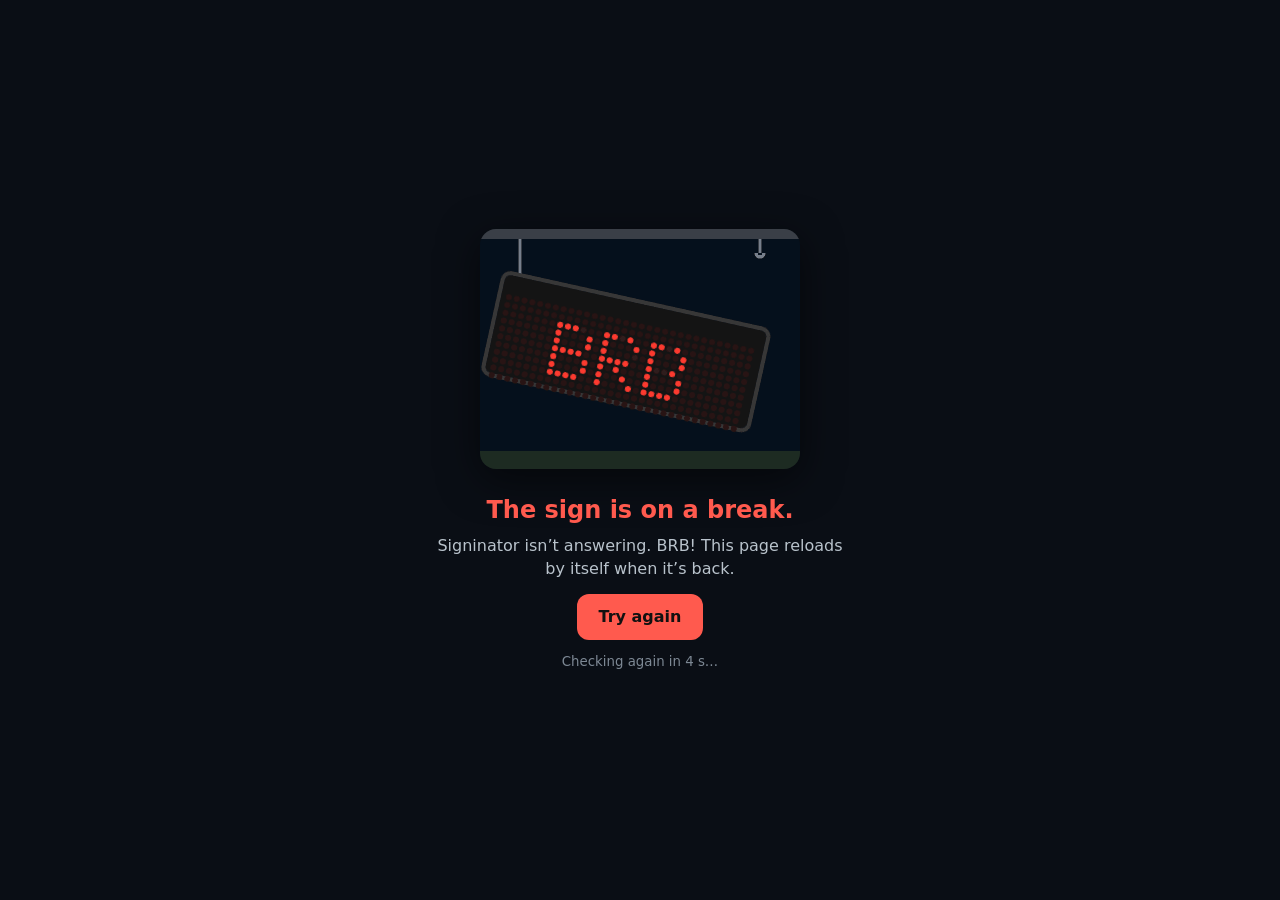
==== static/offline.html @ 527d9e11 "Offline screen: when the app can't reach Signinator it shows a custom page (the sign hanging by a ch" ====
<!doctype html>
<html lang="en"><head><meta charset="utf-8">
<meta name="viewport" content="width=device-width,initial-scale=1,viewport-fit=cover">
<meta name="theme-color" content="#0A0E15"><title>Signinator is offline</title>
<style>
html,body{height:100%;margin:0}
body{background:#0A0E15;color:#eef2f5;font:16px/1.45 system-ui,-apple-system,Segoe UI,Roboto,sans-serif;display:flex;align-items:center;justify-content:center;text-align:center;padding:20px;box-sizing:border-box}
main{max-width:420px}
img{width:100%;max-width:320px;height:auto;border-radius:16px;box-shadow:0 10px 40px #0008;image-rendering:auto}
h1{font-size:24px;margin:18px 0 6px;color:#ff5a4e}
p{margin:0 0 14px;color:#b9c3cc}
button{font:inherit;font-weight:700;border:0;border-radius:12px;padding:11px 22px;background:#ff5a4e;color:#111;cursor:pointer}
small{display:block;margin-top:12px;color:#7d8894}
</style></head><body><main>
<img src="/static/offline.gif" alt="The sign hanging by one chain, flickering BRB" width="320" height="240">
<h1>The sign is on a break.</h1>
<p>Signinator isn’t answering. BRB! This page reloads by itself when it’s back.</p>
<button type="button" id="again">Try again</button>
<small id="st">Checking every 5 seconds…</small>
</main>
<script>
// back as soon as Signinator answers again
var n = 5, st = document.getElementById('st');
function check() {
  fetch('/static/', { cache: 'no-store' }).then(function (r) { if (r.status < 500) location.reload(); }).catch(function () {});
}
setInterval(function () { n--; if (n <= 0) { n = 5; check(); } st.textContent = navigator.onLine === false ? 'Your phone is offline: check its Wi-Fi.' : 'Checking again in ' + n + ' s…'; }, 1000);
document.getElementById('again').onclick = function () { st.textContent = 'Checking…'; check(); setTimeout(function () { location.reload(); }, 600); };
window.addEventListener('online', check);
</script></body></html>
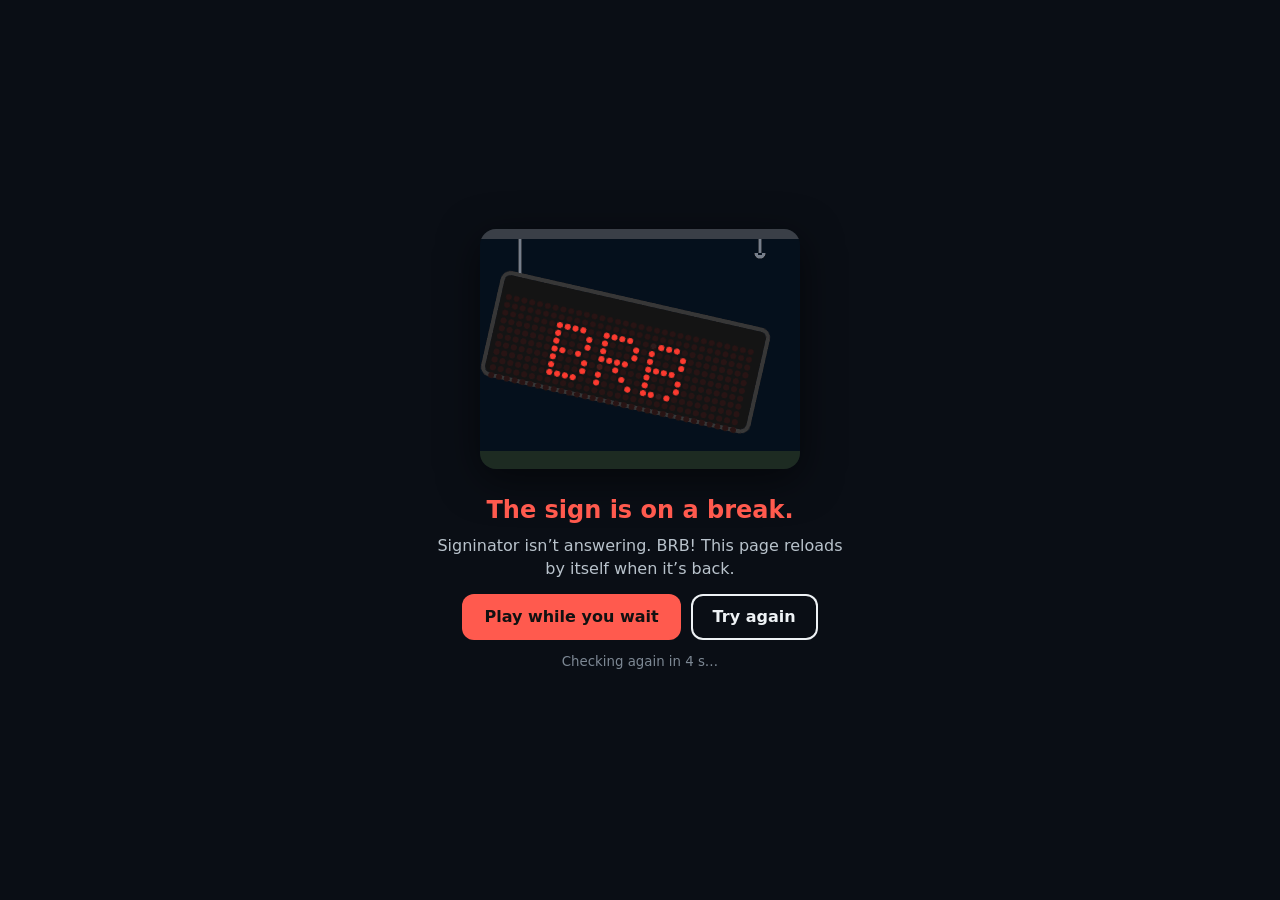
==== commit 381c2335: "Offline screen: a little jump-over-things game to play while the server is down (Play while you wait" ====
--- a/static/offline.html
+++ b/static/offline.html
@@ -11,11 +11,16 @@
 p{margin:0 0 14px;color:#b9c3cc}
 button{font:inherit;font-weight:700;border:0;border-radius:12px;padding:11px 22px;background:#ff5a4e;color:#111;cursor:pointer}
 small{display:block;margin-top:12px;color:#7d8894}
+canvas{width:100%;max-width:320px;aspect-ratio:320/170;border-radius:16px;box-shadow:0 10px 40px #0008;touch-action:manipulation;cursor:pointer;display:block;margin:0 auto}
+canvas[hidden]{display:none}
+.btns{display:flex;gap:10px;justify-content:center;flex-wrap:wrap}
+button.ghost{background:transparent;color:inherit;box-shadow:inset 0 0 0 2px currentColor}
 </style></head><body><main>
-<img src="/static/offline.gif" alt="The sign hanging by one chain, flickering BRB" width="320" height="240">
+<img id="pic" src="/static/offline.gif" alt="The sign hanging by one chain, flickering BRB" width="320" height="240">
+<canvas id="game" hidden aria-label="A little jumping game"></canvas>
 <h1>The sign is on a break.</h1>
 <p>Signinator isn’t answering. BRB! This page reloads by itself when it’s back.</p>
-<button type="button" id="again">Try again</button>
+<div class="btns"><button type="button" id="play">Play while you wait</button> <button type="button" id="again" class="ghost">Try again</button></div>
 <small id="st">Checking every 5 seconds…</small>
 </main>
 <script>
@@ -27,4 +32,61 @@
 setInterval(function () { n--; if (n <= 0) { n = 5; check(); } st.textContent = navigator.onLine === false ? 'Your phone is offline: check its Wi-Fi.' : 'Checking again in ' + n + ' s…'; }, 1000);
 document.getElementById('again').onclick = function () { st.textContent = 'Checking…'; check(); setTimeout(function () { location.reload(); }, 600); };
 window.addEventListener('online', check);
-</script></body></html>
+</script><script>
+window.GAME = { key: 'signinator-hop-best', ground: '#3a3a42', line: '#5c5c66', text: '#ffd43b', over: 'The sign fell over. BRB.',
+  sky: function (x, W, H, t) { x.fillStyle = '#14131a'; x.fillRect(0, 0, W, H); for (var i = 0; i < 5; i++) { var bx = ((i * 90 - t * 25) % (W + 80) + W + 80) % (W + 80) - 40; x.fillStyle = '#22212b'; x.fillRect(bx, 60 - (i % 3) * 18, 50, 90); x.fillStyle = '#ffd43b33'; for (var j = 0; j < 4; j++) x.fillRect(bx + 8 + (j % 2) * 22, 70 - (i % 3) * 18 + Math.floor(j / 2) * 20, 10, 8); } },
+  hero: { w: 34, h: 42, draw: function (x, t, air, dead) {
+    var b = air ? 0 : Math.abs(Math.sin(t * 12)) * 3; x.translate(0, -b); if (dead) { x.rotate(0.5); }
+    x.fillStyle = '#888'; x.fillRect(15, -16, 4, 16);
+    x.fillStyle = '#ffd43b'; x.fillRect(0, -42, 34, 26); x.fillStyle = '#14131a'; x.fillRect(2, -40, 30, 22);
+    x.fillStyle = (Math.floor(t * 3) % 2) ? '#ff6b6b' : '#ffd43b'; x.font = '800 12px system-ui,sans-serif'; x.textAlign = 'center'; x.fillText(dead ? 'OOF' : 'BRB', 17, -25); x.textAlign = 'left';
+    x.fillStyle = '#ddd'; x.fillRect(10, -2, 4, 2); x.fillRect(20, -2, 4, 2); } },
+  obs: [
+    { w: 18, h: 24, draw: function (x, w, h) { x.fillStyle = '#ff922b'; x.beginPath(); x.moveTo(w / 2, -h); x.lineTo(w, 0); x.lineTo(0, 0); x.fill(); x.fillStyle = '#fff'; x.fillRect(4, -12, w - 8, 3); } },
+    { w: 30, h: 14, draw: function (x, w, h) { x.fillStyle = '#e03131'; x.fillRect(0, -h, w, 6); x.fillStyle = '#fff'; x.fillRect(6, -h, 6, 6); x.fillRect(18, -h, 6, 6); x.fillStyle = '#888'; x.fillRect(3, -8, 3, 8); x.fillRect(w - 6, -8, 3, 8); } },
+    { w: 24, h: 30, draw: function (x, w, h) { x.fillStyle = '#495057'; x.fillRect(0, -h, w, h); x.fillStyle = '#ffd43b'; x.font = '800 8px sans-serif'; x.fillText('404', 4, -h / 2 + 3); } }
+  ] };
+// Play while you wait: a tiny jump-over-things runner, drawn on a canvas (no files needed, so it works offline)
+(function () {
+  var T = window.GAME, cv = document.getElementById('game'), pic = document.getElementById('pic'), btn = document.getElementById('play');
+  var W = 320, H = 170, G = 140, x = cv.getContext('2d'), dpr = Math.min(3, window.devicePixelRatio || 1);
+  cv.width = W * dpr; cv.height = H * dpr; x.scale(dpr, dpr);
+  var best = 0; try { best = +localStorage.getItem(T.key) || 0; } catch (e) {}
+  var s, raf = 0, last = 0;
+  function reset() { s = { y: 0, vy: 0, obs: [], next: 60, sp: 150, t: 0, score: 0, over: false, deco: [] }; }
+  function jump() {
+    if (!s || s.over) { reset(); return; }
+    if (s.y === 0) { s.vy = 420; }
+  }
+  function start() { pic.hidden = true; cv.hidden = false; btn.textContent = 'Jump'; reset(); last = 0; cancelAnimationFrame(raf); raf = requestAnimationFrame(loop); }
+  btn.onclick = function () { if (cv.hidden) start(); else jump(); };
+  cv.addEventListener('pointerdown', function (e) { e.preventDefault(); jump(); });
+  addEventListener('keydown', function (e) { if (cv.hidden) return; if (e.code === 'Space' || e.code === 'ArrowUp') { e.preventDefault(); jump(); } });
+  function hit(o) { var px = 40, pw = T.hero.w - 8, py = G - s.y - T.hero.h + 4; return px + pw > o.x + 3 && px < o.x + o.w - 3 && py + T.hero.h - 6 > G - o.h; }
+  function loop(ts) {
+    var dt = last ? Math.min(0.05, (ts - last) / 1000) : 0; last = ts;
+    if (!s.over) {
+      s.t += dt; s.sp = 150 + s.t * 6; s.score += dt * 10;
+      s.vy -= 1300 * dt; s.y = Math.max(0, s.y + s.vy * dt); if (s.y === 0) s.vy = 0;
+      s.next -= s.sp * dt;
+      if (s.next <= 0) { var k = T.obs[Math.floor(Math.random() * T.obs.length)]; s.obs.push({ x: W + 10, w: k.w, h: k.h, k: k }); s.next = 140 + Math.random() * 160 + s.sp * 0.25; }
+      for (var i = s.obs.length - 1; i >= 0; i--) { var o = s.obs[i]; o.x -= s.sp * dt; if (o.x < -40) s.obs.splice(i, 1); else if (hit(o)) { s.over = true; if (s.score > best) { best = Math.floor(s.score); try { localStorage.setItem(T.key, best); } catch (e) {} } } }
+    }
+    draw(); raf = requestAnimationFrame(loop);
+  }
+  function draw() {
+    x.clearRect(0, 0, W, H); T.sky(x, W, H, s.t);
+    x.fillStyle = T.ground; x.fillRect(0, G, W, H - G);
+    x.strokeStyle = T.line; x.lineWidth = 2; x.beginPath(); x.moveTo(0, G + 1); x.lineTo(W, G + 1); x.stroke();
+    // ground speckles scroll by
+    x.fillStyle = T.line; for (var i = 0; i < 14; i++) { var gx = ((i * 53 - s.t * s.sp) % W + W) % W; x.fillRect(gx, G + 8 + (i * 7) % 18, 3 + (i % 3), 2); }
+    s.obs.forEach(function (o) { x.save(); x.translate(o.x, G); o.k.draw(x, o.w, o.h); x.restore(); });
+    x.save(); x.translate(40, G - s.y); T.hero.draw(x, s.t, s.y > 0, s.over); x.restore();
+    x.fillStyle = T.text; x.font = '700 13px system-ui,sans-serif'; x.textAlign = 'right';
+    x.fillText(String(Math.floor(s.score)).padStart(5, '0') + (best ? '   best ' + best : ''), W - 10, 20);
+    if (s.over) { x.textAlign = 'center'; x.font = '800 18px system-ui,sans-serif'; x.fillText(T.over, W / 2, 62); x.font = '600 12px system-ui,sans-serif'; x.fillText('tap to try again', W / 2, 82); }
+    else if (s.t < 2.2) { x.textAlign = 'center'; x.font = '600 12px system-ui,sans-serif'; x.fillText('tap to jump', W / 2, 62); }
+  }
+})();
+</script>
+</body></html>
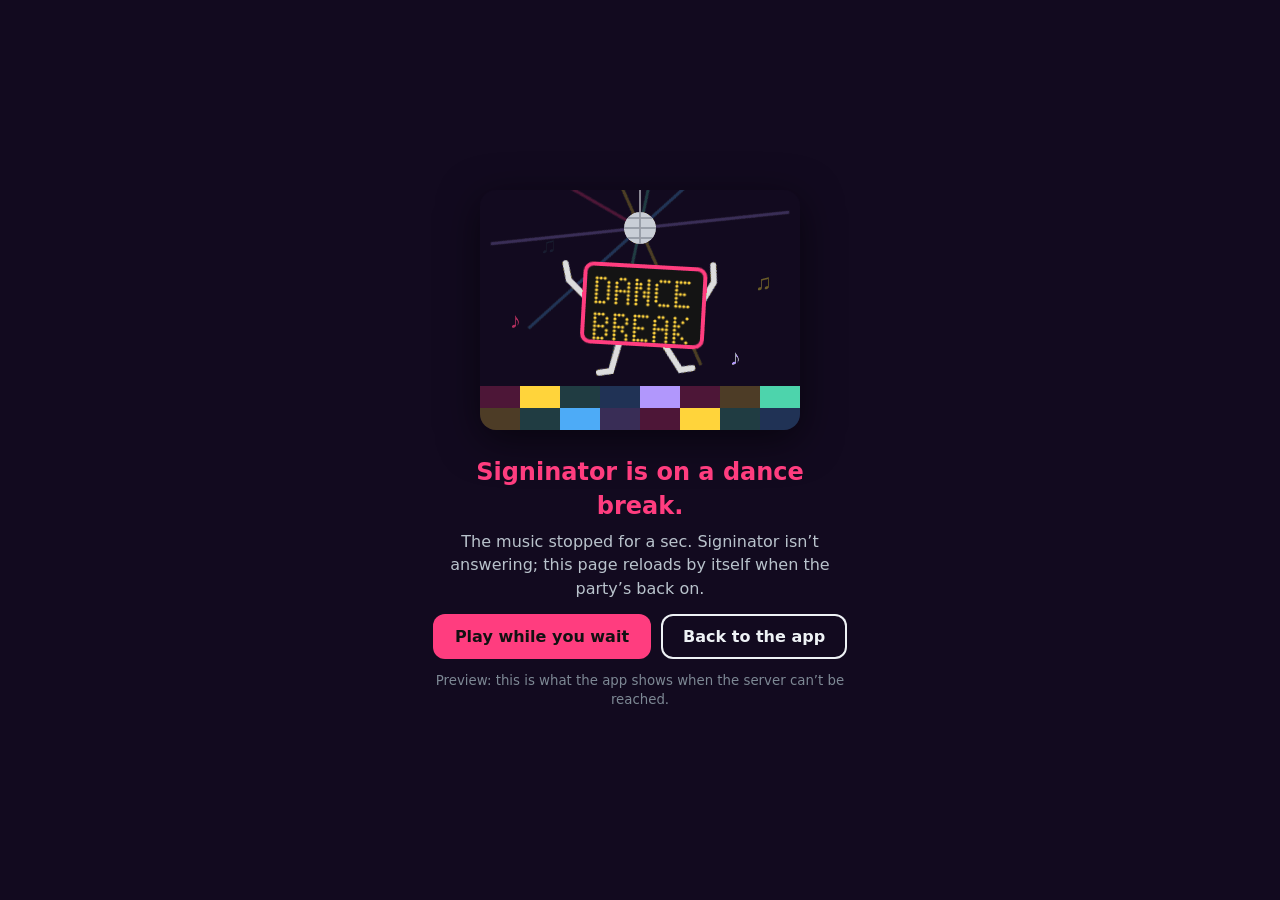
==== commit 931a40ca: "Down screen is a dance break now: the sign dancing under a disco ball (GIF) and a dancing game (jump" ====
--- a/static/offline.html
+++ b/static/offline.html
@@ -1,50 +1,61 @@
 <!doctype html>
 <html lang="en"><head><meta charset="utf-8">
 <meta name="viewport" content="width=device-width,initial-scale=1,viewport-fit=cover">
-<meta name="theme-color" content="#0A0E15"><title>Signinator is offline</title>
+<meta name="theme-color" content="#120a1f"><title>Signinator is offline</title>
 <style>
 html,body{height:100%;margin:0}
-body{background:#0A0E15;color:#eef2f5;font:16px/1.45 system-ui,-apple-system,Segoe UI,Roboto,sans-serif;display:flex;align-items:center;justify-content:center;text-align:center;padding:20px;box-sizing:border-box}
+body{background:#120a1f;color:#eef2f5;font:16px/1.45 system-ui,-apple-system,Segoe UI,Roboto,sans-serif;display:flex;align-items:center;justify-content:center;text-align:center;padding:20px;box-sizing:border-box}
 main{max-width:420px}
 img{width:100%;max-width:320px;height:auto;border-radius:16px;box-shadow:0 10px 40px #0008;image-rendering:auto}
-h1{font-size:24px;margin:18px 0 6px;color:#ff5a4e}
+h1{font-size:24px;margin:18px 0 6px;color:#ff3d7f}
 p{margin:0 0 14px;color:#b9c3cc}
-button{font:inherit;font-weight:700;border:0;border-radius:12px;padding:11px 22px;background:#ff5a4e;color:#111;cursor:pointer}
+button{font:inherit;font-weight:700;border:0;border-radius:12px;padding:11px 22px;background:#ff3d7f;color:#111;cursor:pointer}
 small{display:block;margin-top:12px;color:#7d8894}
 canvas{width:100%;max-width:320px;aspect-ratio:320/170;border-radius:16px;box-shadow:0 10px 40px #0008;touch-action:manipulation;cursor:pointer;display:block;margin:0 auto}
 canvas[hidden]{display:none}
 .btns{display:flex;gap:10px;justify-content:center;flex-wrap:wrap}
 button.ghost{background:transparent;color:inherit;box-shadow:inset 0 0 0 2px currentColor}
 </style></head><body><main>
-<img id="pic" src="/static/offline.gif" alt="The sign hanging by one chain, flickering BRB" width="320" height="240">
-<canvas id="game" hidden aria-label="A little jumping game"></canvas>
-<h1>The sign is on a break.</h1>
-<p>Signinator isn’t answering. BRB! This page reloads by itself when it’s back.</p>
+<img id="pic" src="/static/offline.gif" alt="The sign dancing under a disco ball: DANCE BREAK" width="320" height="240">
+<canvas id="game" hidden aria-label="A little dancing game"></canvas>
+<h1>Signinator is on a dance break.</h1>
+<p>The music stopped for a sec. Signinator isn’t answering; this page reloads by itself when the party’s back on.</p>
 <div class="btns"><button type="button" id="play">Play while you wait</button> <button type="button" id="again" class="ghost">Try again</button></div>
 <small id="st">Checking every 5 seconds…</small>
 </main>
 <script>
 // back as soon as Signinator answers again
+var preview = /offline\.html$/.test(location.pathname);   // opened from Settings to look at it
 var n = 5, st = document.getElementById('st');
+if (preview) { st.textContent = 'Preview: this is what the app shows when the server can’t be reached.'; var ag = document.getElementById('again'); ag.textContent = 'Back to the app'; ag.onclick = function () { location.href = '/'; }; }
 function check() {
   fetch('/static/', { cache: 'no-store' }).then(function (r) { if (r.status < 500) location.reload(); }).catch(function () {});
 }
-setInterval(function () { n--; if (n <= 0) { n = 5; check(); } st.textContent = navigator.onLine === false ? 'Your phone is offline: check its Wi-Fi.' : 'Checking again in ' + n + ' s…'; }, 1000);
-document.getElementById('again').onclick = function () { st.textContent = 'Checking…'; check(); setTimeout(function () { location.reload(); }, 600); };
-window.addEventListener('online', check);
+if (!preview) setInterval(function () { n--; if (n <= 0) { n = 5; check(); } st.textContent = navigator.onLine === false ? 'Your phone is offline: check its Wi-Fi.' : 'Checking again in ' + n + ' s…'; }, 1000);
+if (!preview) document.getElementById('again').onclick = function () { st.textContent = 'Checking…'; check(); setTimeout(function () { location.reload(); }, 600); };
+if (!preview) window.addEventListener('online', check);
 </script><script>
-window.GAME = { key: 'signinator-hop-best', ground: '#3a3a42', line: '#5c5c66', text: '#ffd43b', over: 'The sign fell over. BRB.',
-  sky: function (x, W, H, t) { x.fillStyle = '#14131a'; x.fillRect(0, 0, W, H); for (var i = 0; i < 5; i++) { var bx = ((i * 90 - t * 25) % (W + 80) + W + 80) % (W + 80) - 40; x.fillStyle = '#22212b'; x.fillRect(bx, 60 - (i % 3) * 18, 50, 90); x.fillStyle = '#ffd43b33'; for (var j = 0; j < 4; j++) x.fillRect(bx + 8 + (j % 2) * 22, 70 - (i % 3) * 18 + Math.floor(j / 2) * 20, 10, 8); } },
-  hero: { w: 34, h: 42, draw: function (x, t, air, dead) {
-    var b = air ? 0 : Math.abs(Math.sin(t * 12)) * 3; x.translate(0, -b); if (dead) { x.rotate(0.5); }
-    x.fillStyle = '#888'; x.fillRect(15, -16, 4, 16);
-    x.fillStyle = '#ffd43b'; x.fillRect(0, -42, 34, 26); x.fillStyle = '#14131a'; x.fillRect(2, -40, 30, 22);
-    x.fillStyle = (Math.floor(t * 3) % 2) ? '#ff6b6b' : '#ffd43b'; x.font = '800 12px system-ui,sans-serif'; x.textAlign = 'center'; x.fillText(dead ? 'OOF' : 'BRB', 17, -25); x.textAlign = 'left';
-    x.fillStyle = '#ddd'; x.fillRect(10, -2, 4, 2); x.fillRect(20, -2, 4, 2); } },
+window.GAME = { key: 'signinator-dance-best', ground: '#1c1030', line: '#3a2560', text: '#ff3d7f', over: 'Record scratch! The music stopped.',
+  sky: function (x, W, H, t) {
+    x.fillStyle = '#120a1f'; x.fillRect(0, 0, W, H);
+    var c = ['#ff3d7f', '#ffd43b', '#4dd4ac', '#4dabf7', '#b197fc'];
+    x.globalAlpha = 0.18; for (var i = 0; i < 8; i++) { var a = t * 1.2 + i * 0.785; x.strokeStyle = c[i % 5]; x.lineWidth = 3; x.beginPath(); x.moveTo(W / 2, 18); x.lineTo(W / 2 + Math.cos(a) * 260, 18 + Math.abs(Math.sin(a)) * 200); x.stroke(); } x.globalAlpha = 1;
+    x.fillStyle = '#c9ced6'; x.beginPath(); x.arc(W / 2, 18, 11, 0, 7); x.fill(); x.fillStyle = '#8a919c'; x.fillRect(W / 2 - 11, 17, 22, 1.5); x.fillRect(W / 2 - 1, 7, 1.5, 22);
+    x.font = '700 16px sans-serif'; for (var i = 0; i < 6; i++) { var nx = ((i * 61 - t * 30) % (W + 40) + W + 40) % (W + 40) - 20, ny = 50 + (i * 29) % 60 + Math.sin(t * 3 + i) * 6; x.fillStyle = c[i % 5]; x.globalAlpha = 0.55; x.fillText(i % 2 ? '♪' : '♫', nx, ny); } x.globalAlpha = 1;
+  },
+  hero: { w: 34, h: 44, draw: function (x, t, air, dead) {
+    var c = ['#ff3d7f', '#ffd43b', '#4dd4ac', '#4dabf7'], k = Math.sin(t * 10), b = air ? 0 : Math.abs(k) * 4;
+    x.translate(0, -b); if (dead) x.rotate(0.45);
+    x.strokeStyle = '#ddd'; x.lineWidth = 3; x.lineCap = 'round';
+    x.beginPath(); x.moveTo(10, -14); x.lineTo(air ? 2 : 6 + k * 5, -2); x.moveTo(24, -14); x.lineTo(air ? 32 : 28 - k * 5, -2); x.stroke();
+    x.beginPath(); x.moveTo(1, -32); x.lineTo(-7, -38 - k * 6); x.moveTo(33, -32); x.lineTo(41, -38 + k * 6); x.stroke();
+    x.fillStyle = '#141414'; x.strokeStyle = c[Math.floor(t * 4) % 4]; x.lineWidth = 2.5; x.beginPath(); x.rect(0, -44, 34, 30); x.fill(); x.stroke();
+    x.fillStyle = dead ? '#888' : c[(Math.floor(t * 4) + 1) % 4]; x.font = '800 11px system-ui,sans-serif'; x.textAlign = 'center'; x.fillText(dead ? 'OOF' : (Math.floor(t * 2) % 2 ? '♪ ♫' : 'DJ!'), 17, -25); x.textAlign = 'left';
+  } },
   obs: [
-    { w: 18, h: 24, draw: function (x, w, h) { x.fillStyle = '#ff922b'; x.beginPath(); x.moveTo(w / 2, -h); x.lineTo(w, 0); x.lineTo(0, 0); x.fill(); x.fillStyle = '#fff'; x.fillRect(4, -12, w - 8, 3); } },
-    { w: 30, h: 14, draw: function (x, w, h) { x.fillStyle = '#e03131'; x.fillRect(0, -h, w, 6); x.fillStyle = '#fff'; x.fillRect(6, -h, 6, 6); x.fillRect(18, -h, 6, 6); x.fillStyle = '#888'; x.fillRect(3, -8, 3, 8); x.fillRect(w - 6, -8, 3, 8); } },
-    { w: 24, h: 30, draw: function (x, w, h) { x.fillStyle = '#495057'; x.fillRect(0, -h, w, h); x.fillStyle = '#ffd43b'; x.font = '800 8px sans-serif'; x.fillText('404', 4, -h / 2 + 3); } }
+    { w: 22, h: 22, draw: function (x, w, h) { x.fillStyle = '#111'; x.beginPath(); x.arc(11, -11, 11, 0, 7); x.fill(); x.strokeStyle = '#333'; x.lineWidth = 1; x.beginPath(); x.arc(11, -11, 7, 0, 7); x.stroke(); x.fillStyle = '#ff3d7f'; x.beginPath(); x.arc(11, -11, 3.5, 0, 7); x.fill(); x.strokeStyle = '#ffd43b'; x.lineWidth = 2; x.beginPath(); x.moveTo(4, -18); x.lineTo(18, -4); x.stroke(); } },
+    { w: 16, h: 30, draw: function (x, w, h) { x.fillStyle = '#868e96'; x.fillRect(6, -22, 4, 22); x.fillStyle = '#495057'; x.beginPath(); x.ellipse(8, -26, 6, 8, 0, 0, 7); x.fill(); x.fillStyle = '#adb5bd'; x.fillRect(3, -30, 10, 1.5); x.fillRect(3, -26, 10, 1.5); } },
+    { w: 28, h: 20, draw: function (x, w, h) { x.fillStyle = '#4dabf7'; x.fillRect(0, -20, 28, 20); x.fillStyle = '#111'; x.beginPath(); x.arc(8, -10, 5, 0, 7); x.arc(20, -10, 5, 0, 7); x.fill(); x.strokeStyle = '#ff3d7f'; x.lineWidth = 2; x.beginPath(); x.moveTo(3, -24); x.lineTo(25, -24); x.stroke(); x.fillStyle = '#fff'; x.font = '700 7px sans-serif'; x.fillText('MUTE', 6, -26); } }
   ] };
 // Play while you wait: a tiny jump-over-things runner, drawn on a canvas (no files needed, so it works offline)
 (function () {
@@ -84,7 +95,7 @@
     x.save(); x.translate(40, G - s.y); T.hero.draw(x, s.t, s.y > 0, s.over); x.restore();
     x.fillStyle = T.text; x.font = '700 13px system-ui,sans-serif'; x.textAlign = 'right';
     x.fillText(String(Math.floor(s.score)).padStart(5, '0') + (best ? '   best ' + best : ''), W - 10, 20);
-    if (s.over) { x.textAlign = 'center'; x.font = '800 18px system-ui,sans-serif'; x.fillText(T.over, W / 2, 62); x.font = '600 12px system-ui,sans-serif'; x.fillText('tap to try again', W / 2, 82); }
+    if (s.over) { x.textAlign = 'center'; for (var fs = 18; fs > 10; fs--) { x.font = '800 ' + fs + 'px system-ui,sans-serif'; if (x.measureText(T.over).width < W - 24) break; } x.fillText(T.over, W / 2, 62); x.font = '600 12px system-ui,sans-serif'; x.fillText('tap to try again', W / 2, 82); }
     else if (s.t < 2.2) { x.textAlign = 'center'; x.font = '600 12px system-ui,sans-serif'; x.fillText('tap to jump', W / 2, 62); }
   }
 })();
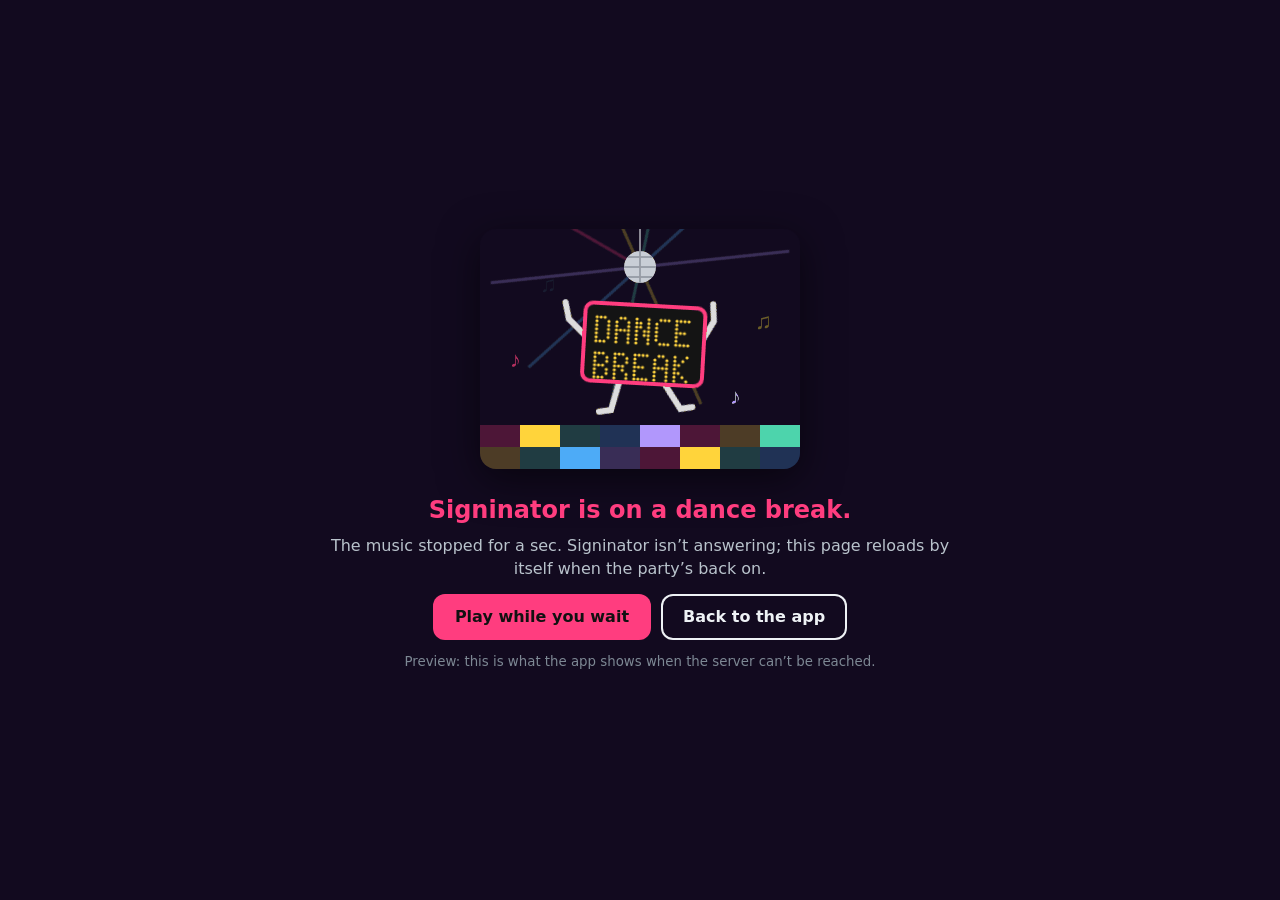
==== commit c4a301aa: "Down-screen game on iPads and computers too: scales up to 600 px (and to the screen's height), drawn" ====
--- a/static/offline.html
+++ b/static/offline.html
@@ -1,21 +1,22 @@
 <!doctype html>
 <html lang="en"><head><meta charset="utf-8">
-<meta name="viewport" content="width=device-width,initial-scale=1,viewport-fit=cover">
+<meta name="viewport" content="width=device-width,initial-scale=1,maximum-scale=1,user-scalable=no,viewport-fit=cover">
 <meta name="theme-color" content="#120a1f"><title>Signinator is offline</title>
 <style>
 html,body{height:100%;margin:0}
 body{background:#120a1f;color:#eef2f5;font:16px/1.45 system-ui,-apple-system,Segoe UI,Roboto,sans-serif;display:flex;align-items:center;justify-content:center;text-align:center;padding:20px;box-sizing:border-box}
 main{max-width:420px}
+@media (min-width:700px){main{max-width:640px}img{max-width:420px}h1{font-size:30px}}
 img{width:100%;max-width:320px;height:auto;border-radius:16px;box-shadow:0 10px 40px #0008;image-rendering:auto}
 h1{font-size:24px;margin:18px 0 6px;color:#ff3d7f}
 p{margin:0 0 14px;color:#b9c3cc}
 button{font:inherit;font-weight:700;border:0;border-radius:12px;padding:11px 22px;background:#ff3d7f;color:#111;cursor:pointer}
 small{display:block;margin-top:12px;color:#7d8894}
-canvas{width:100%;max-width:320px;aspect-ratio:320/170;border-radius:16px;box-shadow:0 10px 40px #0008;touch-action:manipulation;cursor:pointer;display:block;margin:0 auto}
+canvas{width:min(100%,600px,calc(62vh * var(--ar,1.88)));max-width:none;aspect-ratio:320/170;border-radius:16px;box-shadow:0 10px 40px #0008;touch-action:manipulation;cursor:pointer;display:block;margin:0 auto}
 canvas[hidden]{display:none}
 .btns{display:flex;gap:10px;justify-content:center;flex-wrap:wrap}
 button.ghost{background:transparent;color:inherit;box-shadow:inset 0 0 0 2px currentColor}
-</style></head><body><main>
+</style><style>html{touch-action:manipulation;-webkit-text-size-adjust:100%}</style><script>/* no zooming on phones (iPhone Safari ignores user-scalable=no for pinches, so stop the gesture itself) */['gesturestart','gesturechange'].forEach(function(k){document.addEventListener(k,function(e){e.preventDefault()},{passive:false})});document.addEventListener('touchmove',function(e){if(e.touches.length>1||(e.scale!==undefined&&e.scale!==1))e.preventDefault()},{passive:false});</script></head><body><main>
 <img id="pic" src="/static/offline.gif" alt="The sign dancing under a disco ball: DANCE BREAK" width="320" height="240">
 <canvas id="game" hidden aria-label="A little dancing game"></canvas>
 <h1>Signinator is on a dance break.</h1>
@@ -61,7 +62,12 @@
 (function () {
   var T = window.GAME, cv = document.getElementById('game'), pic = document.getElementById('pic'), btn = document.getElementById('play');
   var W = 320, H = 170, G = 140, x = cv.getContext('2d'), dpr = Math.min(3, window.devicePixelRatio || 1);
-  cv.width = W * dpr; cv.height = H * dpr; x.scale(dpr, dpr);
+  cv.style.aspectRatio = W + '/' + H;
+  function fit() {   // drawn sharp at whatever size the screen gives it (phone, iPad, computer)
+    var r = cv.getBoundingClientRect(), k = (r.width || W) / W * Math.min(3, window.devicePixelRatio || 1);
+    cv.width = Math.round(W * k); cv.height = Math.round(H * k); x.setTransform(k, 0, 0, k, 0, 0);
+  }
+  cv.style.setProperty('--ar', W / H); addEventListener('resize', function () { if (!cv.hidden) fit(); });
   var best = 0; try { best = +localStorage.getItem(T.key) || 0; } catch (e) {}
   var s, raf = 0, last = 0;
   function reset() { s = { y: 0, vy: 0, obs: [], next: 60, sp: 150, t: 0, score: 0, over: false, deco: [] }; }
@@ -69,7 +75,7 @@
     if (!s || s.over) { reset(); return; }
     if (s.y === 0) { s.vy = 420; }
   }
-  function start() { pic.hidden = true; cv.hidden = false; btn.textContent = 'Jump'; reset(); last = 0; cancelAnimationFrame(raf); raf = requestAnimationFrame(loop); }
+  function start() { pic.hidden = true; cv.hidden = false; fit(); btn.textContent = 'Jump'; reset(); last = 0; cancelAnimationFrame(raf); raf = requestAnimationFrame(loop); }
   btn.onclick = function () { if (cv.hidden) start(); else jump(); };
   cv.addEventListener('pointerdown', function (e) { e.preventDefault(); jump(); });
   addEventListener('keydown', function (e) { if (cv.hidden) return; if (e.code === 'Space' || e.code === 'ArrowUp') { e.preventDefault(); jump(); } });
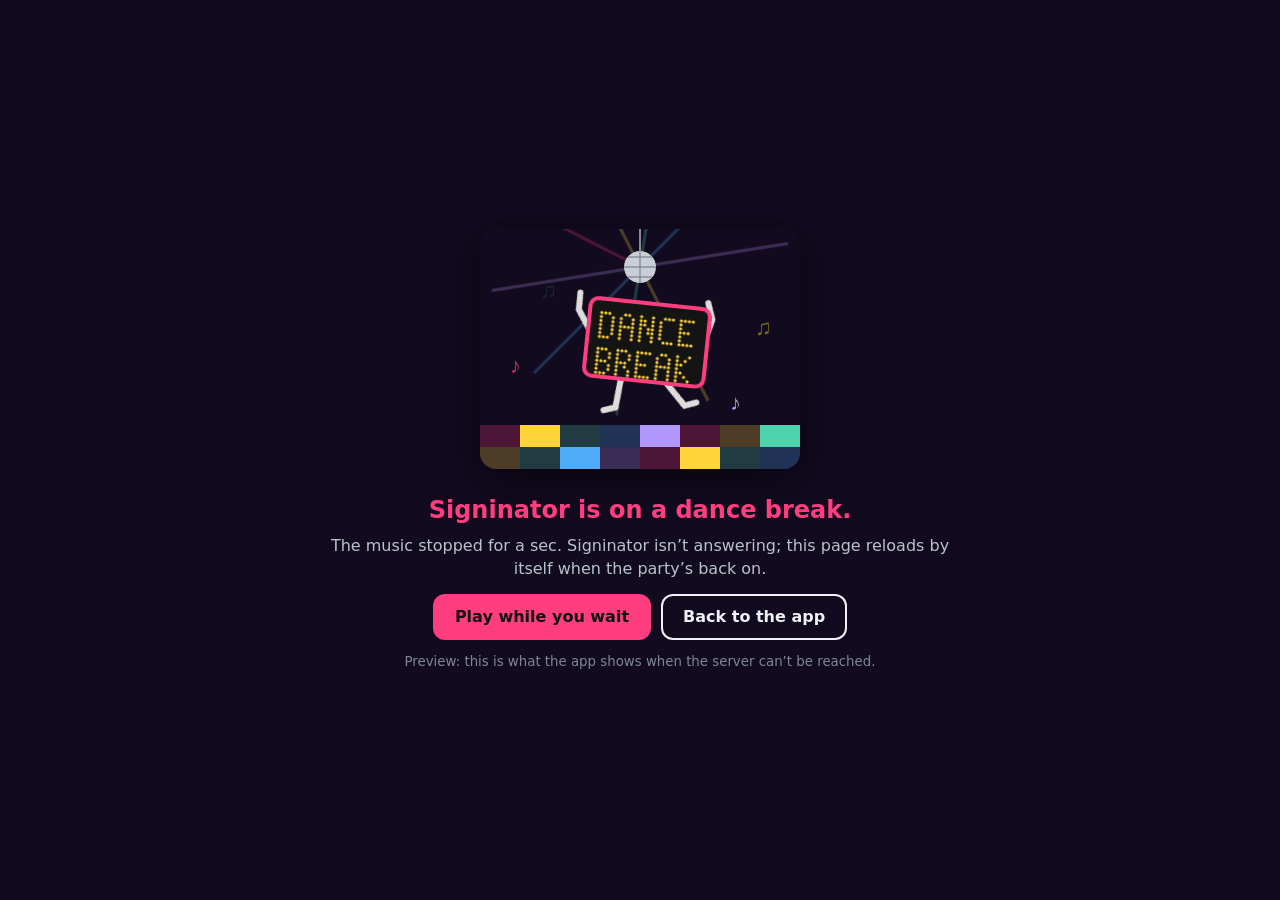
==== commit c527578a: "Down screen without reloading: the page checks the server every 4 s and swaps to the down screen aft" ====
--- a/static/offline.html
+++ b/static/offline.html
@@ -26,14 +26,17 @@
 </main>
 <script>
 // back as soon as Signinator answers again
-var preview = /offline\.html$/.test(location.pathname);   // opened from Settings to look at it
+var watched = /[?&]down=1/.test(location.search);   // put here by the down watch (the app was open)
+var back = watched ? decodeURIComponent((location.search.match(/[?&]back=([^&]*)/) || [])[1] || '/') : null;
+var preview = /offline\.html$/.test(location.pathname) && !watched;   // opened from Settings to look at it
+function goBack() { if (back) location.replace(back); else location.reload(); }
 var n = 5, st = document.getElementById('st');
 if (preview) { st.textContent = 'Preview: this is what the app shows when the server can’t be reached.'; var ag = document.getElementById('again'); ag.textContent = 'Back to the app'; ag.onclick = function () { location.href = '/'; }; }
 function check() {
-  fetch('/static/', { cache: 'no-store' }).then(function (r) { if (r.status < 500) location.reload(); }).catch(function () {});
+  fetch('/static/', { cache: 'no-store' }).then(function (r) { if (r.status < 500) goBack(); }).catch(function () {});
 }
 if (!preview) setInterval(function () { n--; if (n <= 0) { n = 5; check(); } st.textContent = navigator.onLine === false ? 'Your phone is offline: check its Wi-Fi.' : 'Checking again in ' + n + ' s…'; }, 1000);
-if (!preview) document.getElementById('again').onclick = function () { st.textContent = 'Checking…'; check(); setTimeout(function () { location.reload(); }, 600); };
+if (!preview) document.getElementById('again').onclick = function () { st.textContent = 'Checking…'; check(); setTimeout(goBack, 600); };
 if (!preview) window.addEventListener('online', check);
 </script><script>
 window.GAME = { key: 'signinator-dance-best', ground: '#1c1030', line: '#3a2560', text: '#ff3d7f', over: 'Record scratch! The music stopped.',
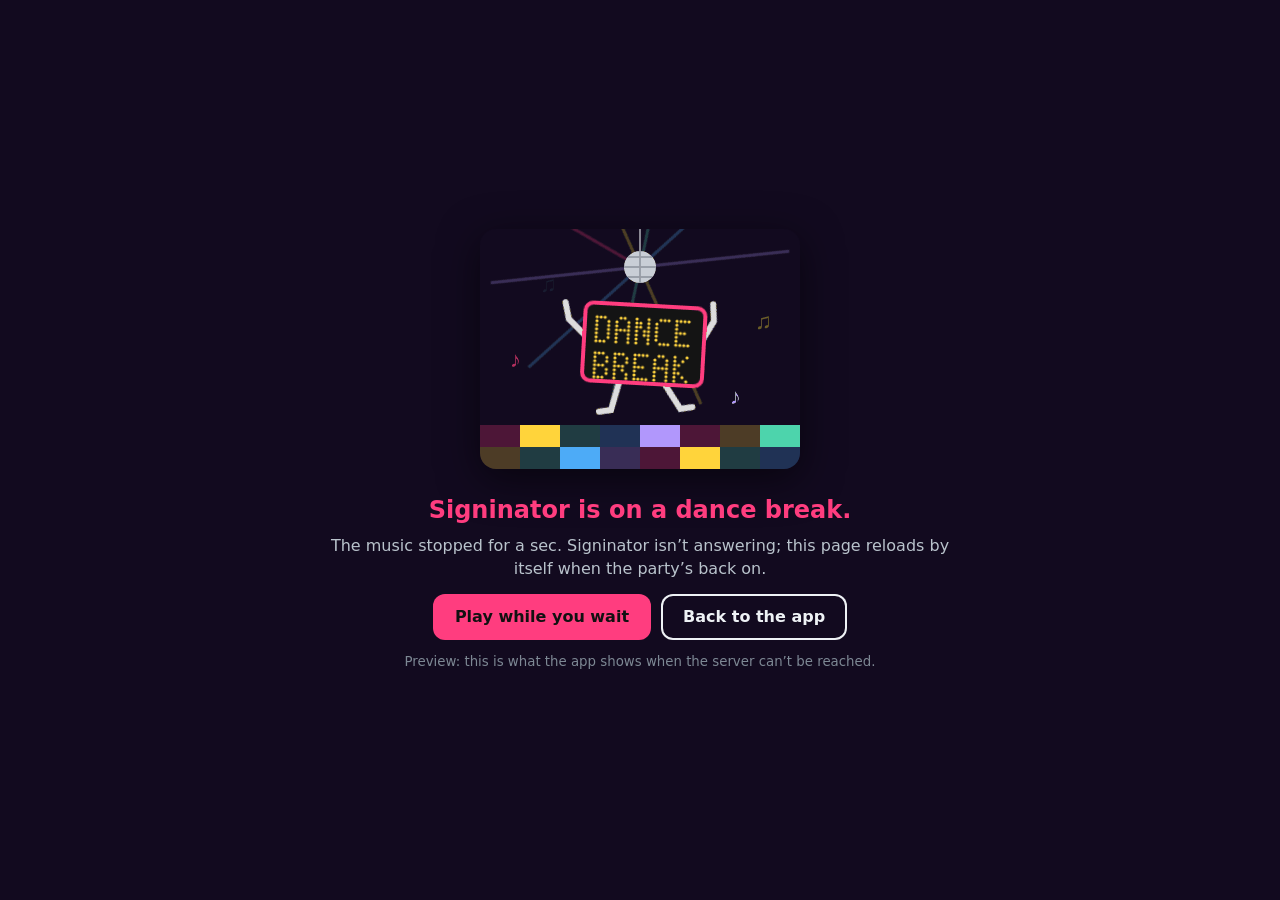
==== commit b4965382: "Down-screen game takes the screen's shape: a taller playing field on a phone held upright, sized to " ====
--- a/static/offline.html
+++ b/static/offline.html
@@ -70,7 +70,17 @@
     var r = cv.getBoundingClientRect(), k = (r.width || W) / W * Math.min(3, window.devicePixelRatio || 1);
     cv.width = Math.round(W * k); cv.height = Math.round(H * k); x.setTransform(k, 0, 0, k, 0, 0);
   }
-  cv.style.setProperty('--ar', W / H); addEventListener('resize', function () { if (!cv.hidden) fit(); });
+  // the playing field takes the screen's shape (taller on a phone held upright, up to 320 high) and fits what's left of
+  // the screen around it (the title, the buttons, the note): the same on phones, iPads and computers
+  var HMIN = H;
+  function sizeField() {
+    var box = cv.parentNode, other = 0;
+    for (var el = box.firstElementChild; el; el = el.nextElementSibling) if (el !== cv && !el.hidden && el.tagName !== 'SCRIPT') other += el.getBoundingClientRect().height + 8;
+    var vv = window.visualViewport, vh = (vv ? vv.height : innerHeight) - other - 40, vw = Math.min(box.clientWidth || innerWidth - 32, 600);
+    H = Math.round(Math.max(HMIN, Math.min(320, W * vh / vw))); G = H - 30;
+    cv.style.aspectRatio = W + '/' + H; cv.style.width = Math.floor(Math.min(vw, Math.max(200, vh) * W / H)) + 'px';
+  }
+  cv.style.setProperty('--ar', W / H); addEventListener('resize', function () { if (!cv.hidden) { sizeField(); fit(); } });
   var best = 0; try { best = +localStorage.getItem(T.key) || 0; } catch (e) {}
   var s, raf = 0, last = 0;
   function reset() { s = { y: 0, vy: 0, obs: [], next: 60, sp: 150, t: 0, score: 0, over: false, deco: [] }; }
@@ -78,7 +88,7 @@
     if (!s || s.over) { reset(); return; }
     if (s.y === 0) { s.vy = 420; }
   }
-  function start() { pic.hidden = true; cv.hidden = false; fit(); btn.textContent = 'Jump'; reset(); last = 0; cancelAnimationFrame(raf); raf = requestAnimationFrame(loop); }
+  function start() { pic.hidden = true; cv.hidden = false; sizeField(); fit(); btn.textContent = 'Jump'; reset(); last = 0; cancelAnimationFrame(raf); raf = requestAnimationFrame(loop); }
   btn.onclick = function () { if (cv.hidden) start(); else jump(); };
   cv.addEventListener('pointerdown', function (e) { e.preventDefault(); jump(); });
   addEventListener('keydown', function (e) { if (cv.hidden) return; if (e.code === 'Space' || e.code === 'ArrowUp') { e.preventDefault(); jump(); } });
